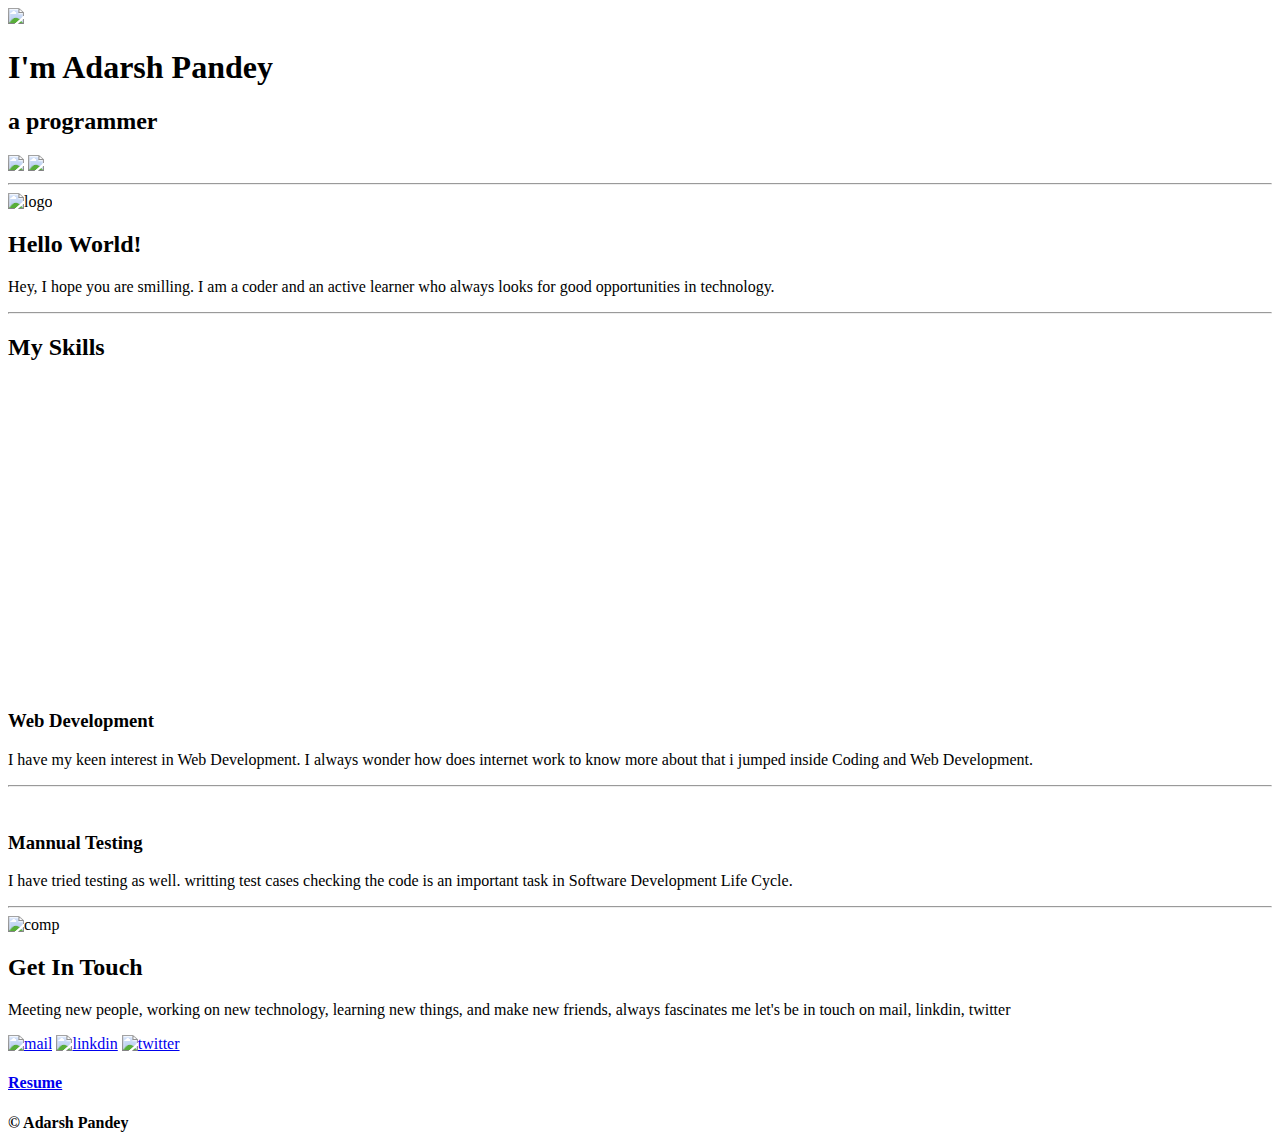
==== index.html @ 06c4b258 "Add files via upload" ====
<!DOCTYPE html>
<html lang="en">

<head>
  <meta charset="UTF-8">
  <meta http-equiv="X-UA-Compatible" content="IE=edge">
  <meta name="viewport" content="width=device-width, initial-scale=1.0">
  <title>Document</title>
  <link rel="stylesheet" href="css/style.css">
  <link rel="icon" href="favicon.ico">
  <link rel="preconnect" href="https://fonts.googleapis.com">
  <link rel="preconnect" href="https://fonts.gstatic.com" crossorigin>
  <link href="https://fonts.googleapis.com/css2?family=Montserrat&family=Sacramento&display=swap" rel="stylesheet">
</head>

<body>

  <div>
  </div>
  <div class="top">
    <img class="top-cloud " src="images/cloud.png">
    <h1>I'm Adarsh Pandey</h1>
    <h2>a <span>pro</span>grammer</h2>

  </div>
  <div class="bottom">
    <img class="bottom-cloud" src="images/cloud.png">
    <img src="images/mountain.png">
  </div>
  <hr>
  </div>
  <div class="middle-container">
    <div class="profile">
      <img class="logoImg" src="images/logo.png.png" alt="logo">
      <h2>Hello World!</h2>
      <p>Hey, I hope you are smilling. I am a coder and an active learner who always looks for good opportunities in
        technology.</p>
    </div>
    <hr>
    <div class="container">   
      <div class="skills">
        <h2 class="Col-Black"><b>My Skills</b></h2>
        <div class="skill-row ">

          <iframe class="giphy" src="https://giphy.com/embed/L8K62iTDkzGX6" width="480" height="307" frameBorder="0"
            class="giphy-embed" allowFullScreen></iframe></p>

          <h3>Web Development</h3>
          <p>I have my keen interest in Web Development. I always wonder how does internet work to know more about that
            i jumped inside Coding and Web Development.</p>

        </div>
        <hr>
        <div class="skill-row">
          <img class="chilli" src="images/chillies.png" alt="">
          <h3>Mannual Testing</h3>
          <p>I have tried testing as well. writting test cases checking the code is an important task in Software
            Development Life Cycle.</p>
        </div>


        <hr>
        <div class="contact-me">
          <img class="comp" src="images/computer.png" alt="comp">
          <h2>Get In Touch</h2>

          <p>Meeting new people, working on new technology, learning new things, and make new friends, always fascinates
            me let's be in touch on mail, linkdin, twitter</p>

        </div>
      </div>
    </div>




    <div class="bottom-container">

      <a class="btn" href="mailto:pandey.adarshking@gmail.com"><img src="images/mail.png" alt="mail" width="30px"
          height="30px"></a>
      <a class="footer-link" href="https://www.linkedin.com/in/adarsh-p-059286aa/"><img src="images/linkdin.png" alt="linkdin" width="30px"
          height="30px"></a>
      <a class="footer-link" href="https://twitter.com/adarsh009pandey"><img src="images/twitter.png" alt="twitter"
          width="30px" height="30px"></a>
         

    </div>
    <div class="bottom-name">
    
   
      <a href="resume.html"><h4>Resume</h4>
  </a>
  
  <p><b>© Adarsh Pandey</b></p>
</div>
    <!-- <script>alert("Welcome to my website");
      console.log("Swagat")</script> -->

</body>

</html>
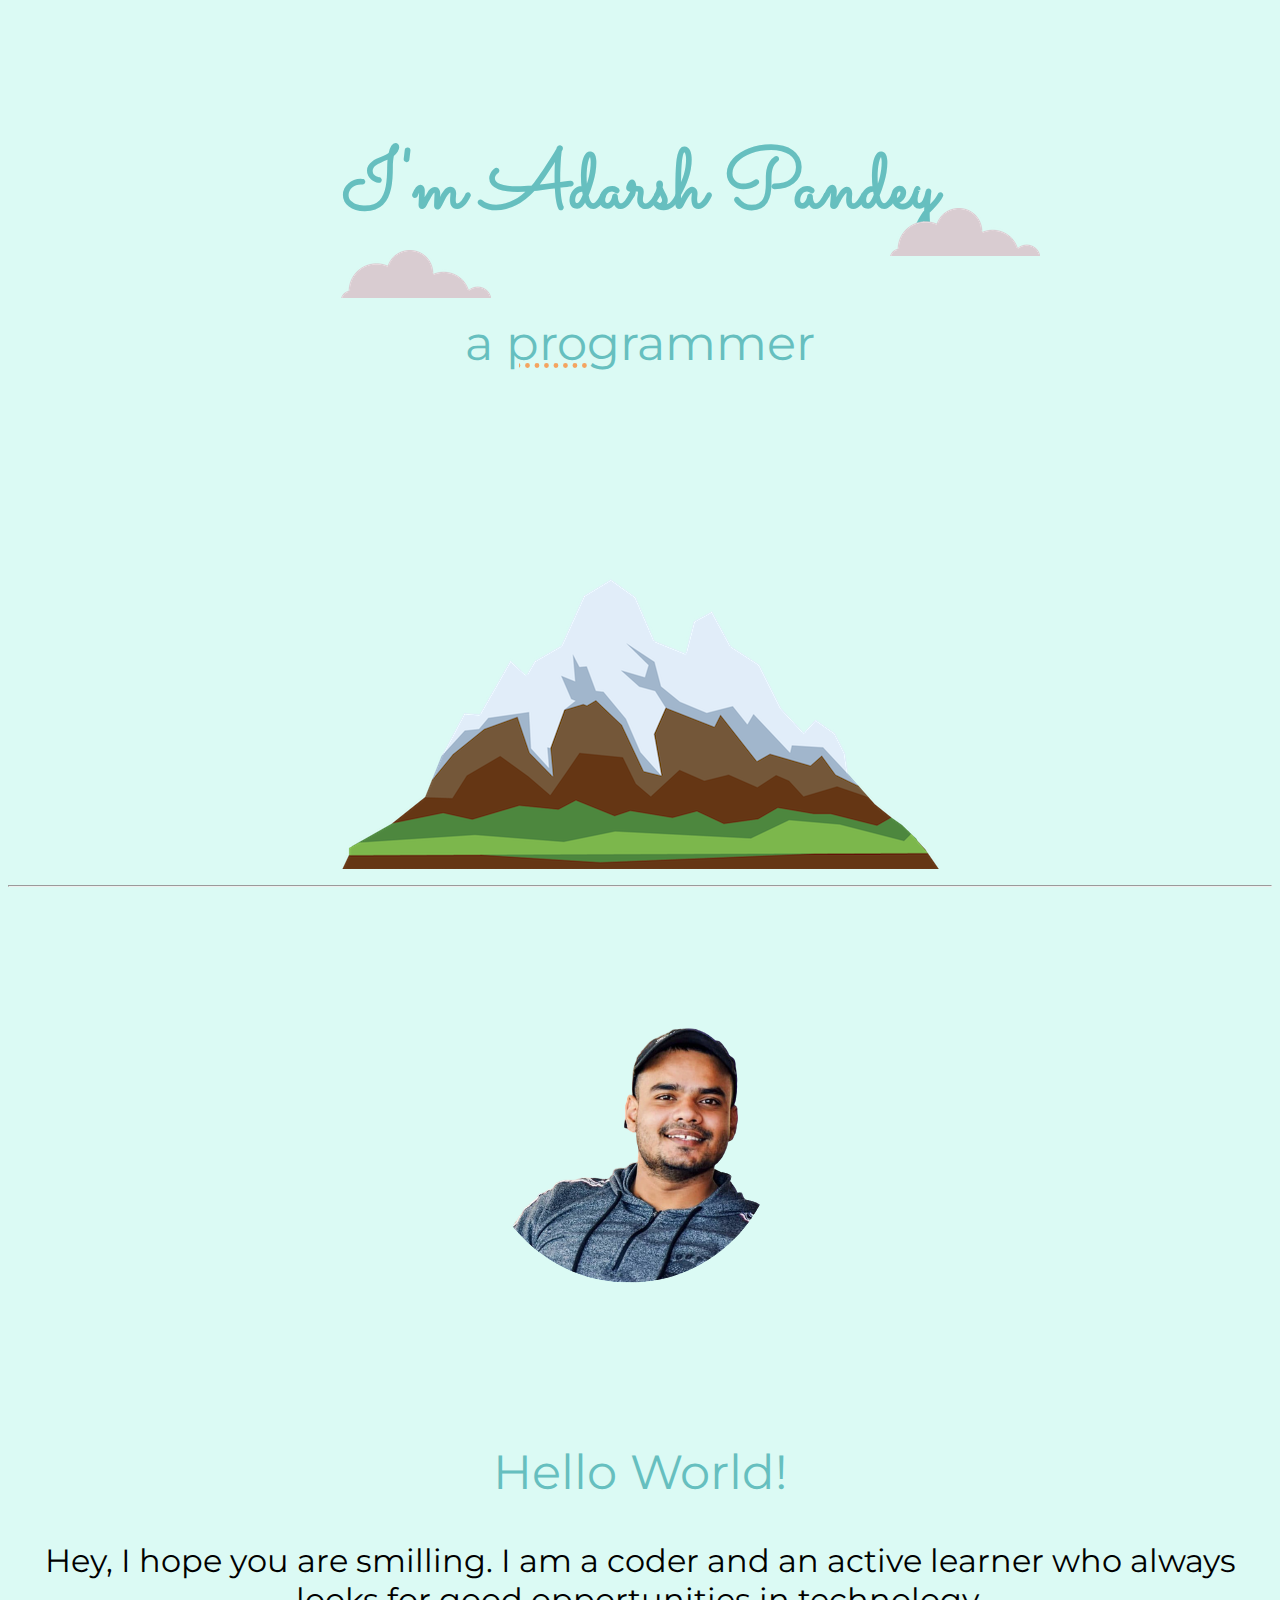
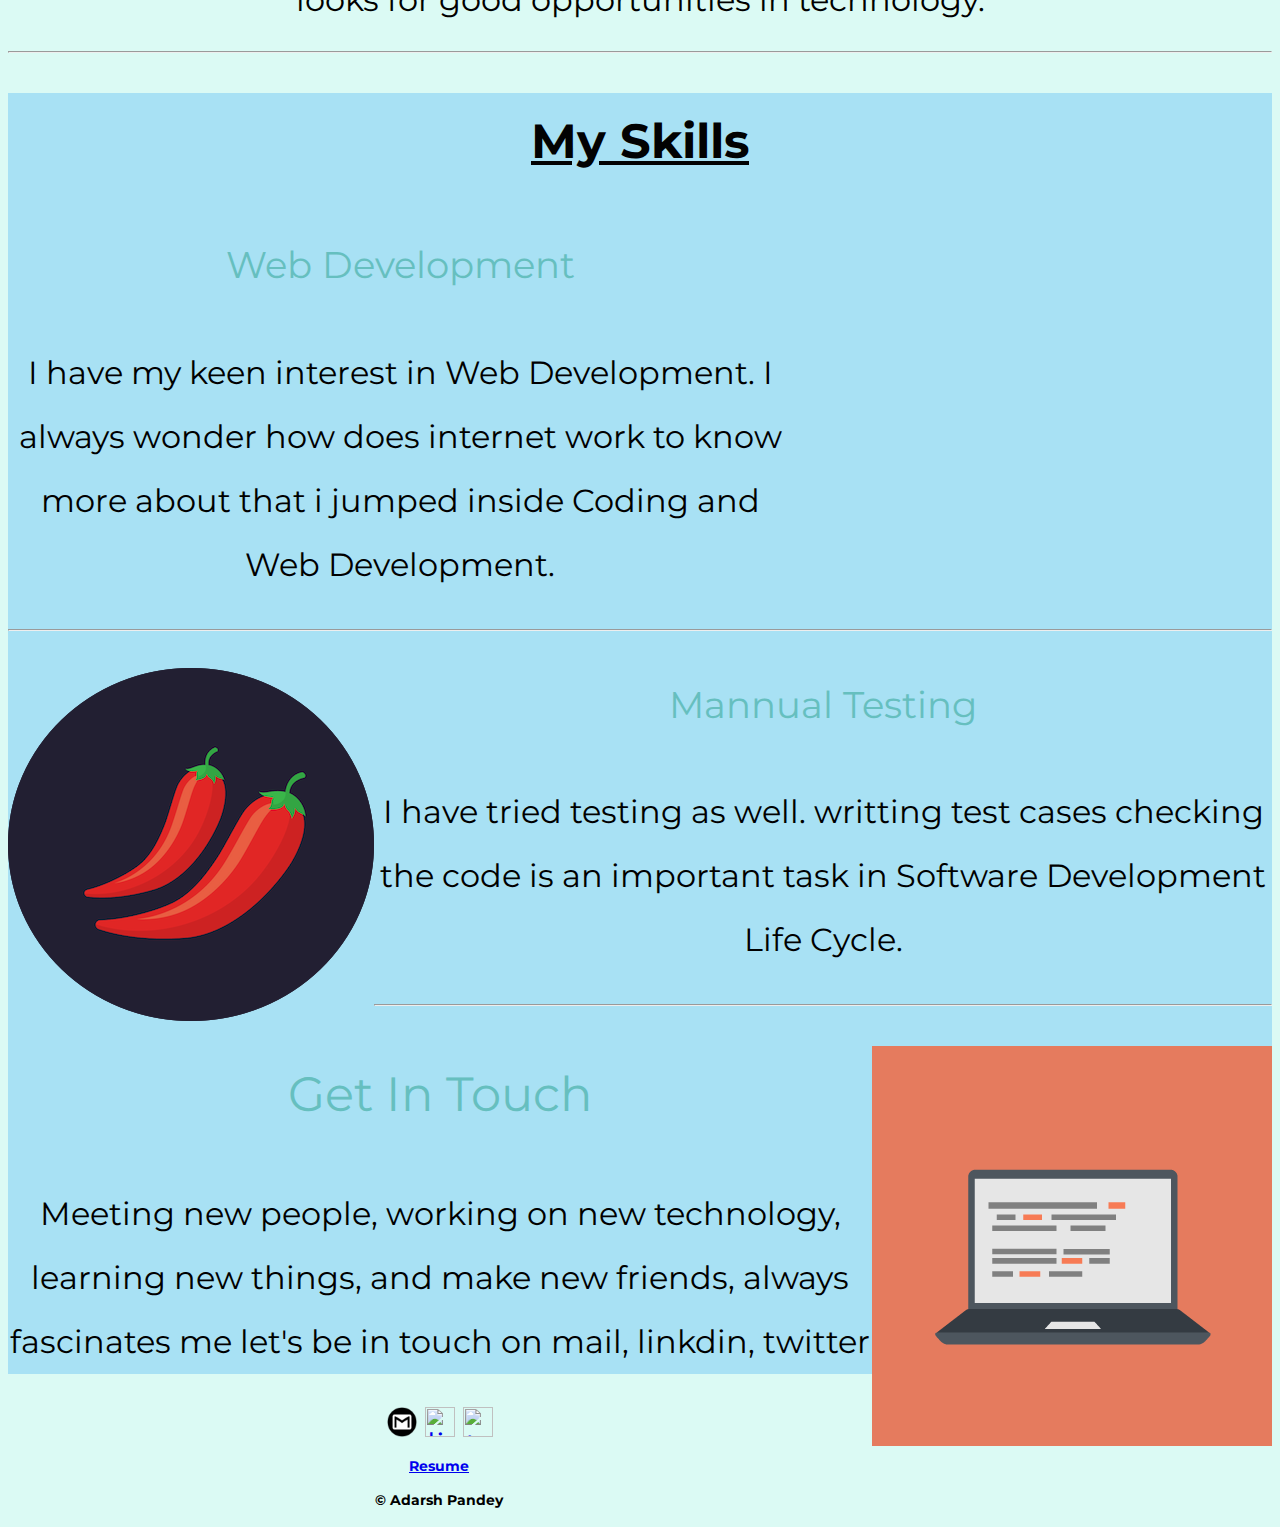
==== commit 4a18e3d9: "Update index.html" ====
--- a/index.html
+++ b/index.html
@@ -1,4 +1,4 @@
-<!DOCTYPE html>
+
 <html lang="en">
 
 <head>
@@ -98,4 +98,4 @@
 
 </body>
 
-</html>+</html>
--- a/css/style.css
+++ b/css/style.css
@@ -0,0 +1,85 @@
+body{
+    background-color: #dbfaf4;
+    text-align: center;
+    font-family: 'Montserrat', sans-serif;
+    font-size: 2em;
+}
+
+    
+
+
+h1{
+    color: #66BFBF;
+    margin: 0px;
+    font-size: 5.2rem;
+    font-family: 'Sacramento', cursive;
+    line-height: 2;
+
+}
+h2{
+    color: #66BFBF;
+    font-weight: normal;
+}
+h3{
+    color: #66BFBF;
+    font-weight: normal;
+}
+.top{
+    padding: 100px;
+}
+span{
+    text-decoration: underline sandybrown dotted;
+    color:  #66BFBF ;
+   
+}
+.top-cloud{
+    margin: 0;
+    padding: 100px;
+    position: absolute;
+    /* bottom: 10px; */
+    right: 140px;
+   
+}
+.bottom-cloud{
+    position:absolute;
+    top: 250px;
+}
+.container{
+    background-color: rgb(168, 225, 244);
+     
+}
+.skill-row{
+line-height: 2;
+font-size: 2rem;
+}
+.chilli{
+    float: left;
+}
+.contact-me{
+    line-height: 2;
+
+}
+.comp{
+    float: right;
+}
+.skills{
+    line-height: 2;
+    font-size: 2rem;
+}
+.giphy{
+    float: right;
+}
+.Col-Black{
+    color: rgb(2, 2, 2);
+    text-decoration: underline;
+}
+.white{
+    color: white;
+}
+.bottom-name{
+    line-height: 1;
+    font-size: 0.9rem;
+    position: relative;
+    right: 201px;
+    bottom: 5px;
+}